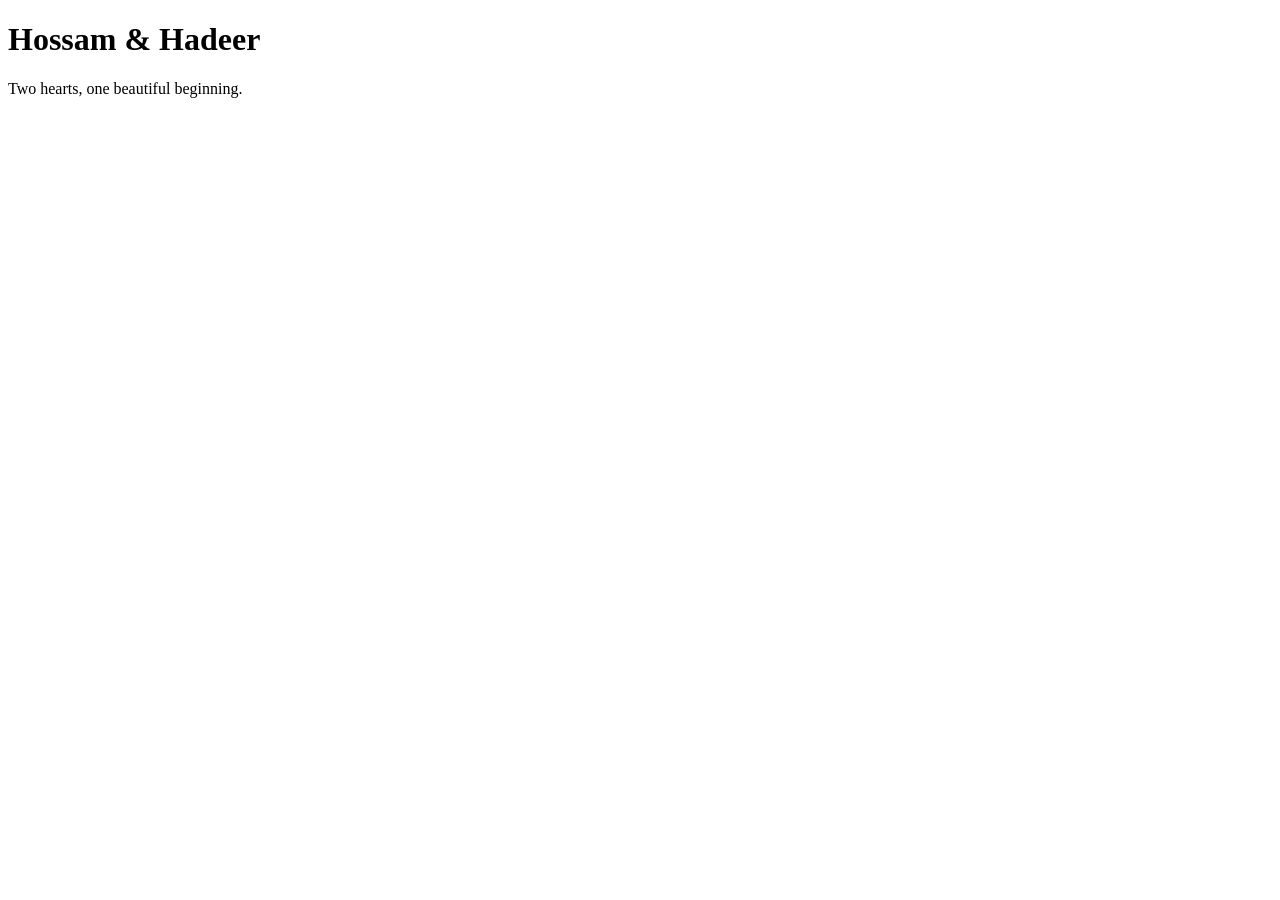
==== .index.html @ 11a57822 "Create .index.html" ====
<!DOCTYPE html>
<html lang="en">
<head>
  <meta charset="UTF-8">
  <meta name="viewport" content="width=device-width, initial-scale=1.0">
  <title>Hossam & Hadeer</title>
</head>
<body>

  <h1>Hossam & Hadeer</h1>
  <p>Two hearts, one beautiful beginning.</p>

</body>
</html>
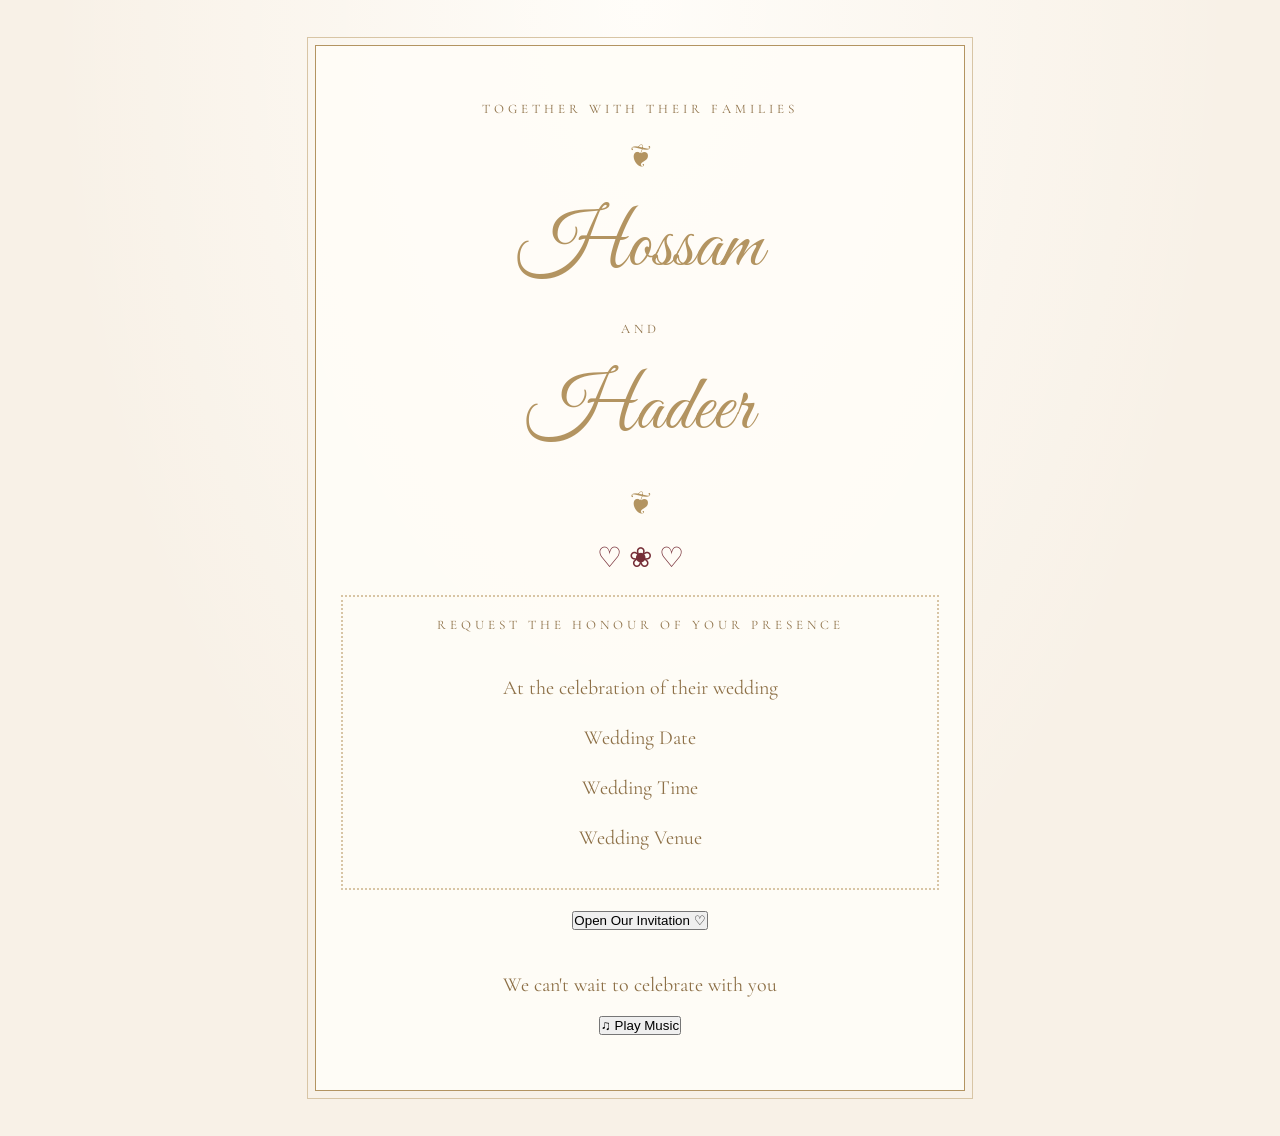
==== commit 480f3d55: "Update .index.html" ====
--- a/.index.html
+++ b/.index.html
@@ -3,12 +3,53 @@
 <head>
   <meta charset="UTF-8">
   <meta name="viewport" content="width=device-width, initial-scale=1.0">
-  <title>Hossam & Hadeer</title>
+  <title>Hossam & Hadeer Wedding</title>
+  <link rel="stylesheet" href="style.css">
 </head>
+
 <body>
 
-  <h1>Hossam & Hadeer</h1>
-  <p>Two hearts, one beautiful beginning.</p>
+  <main class="invitation" id="invitation">
+    <div class="card">
+
+      <p class="subtitle">TOGETHER WITH THEIR FAMILIES</p>
+
+      <div class="ornament">❦</div>
+
+      <h1>Hossam</h1>
+      <p class="subtitle">AND</p>
+      <h1>Hadeer</h1>
+
+      <div class="ornament">❦</div>
+
+      <p class="rose">♡ ❀ ♡</p>
+
+      <div class="lace">
+        <p class="subtitle">REQUEST THE HONOUR OF YOUR PRESENCE</p>
+        <div class="details">
+          <p>At the celebration of their wedding</p>
+          <p>Wedding Date</p>
+          <p>Wedding Time</p>
+          <p>Wedding Venue</p>
+        </div>
+      </div>
+
+      <button id="openInvitation">Open Our Invitation ♡</button>
+
+      <div class="details">
+        <p>We can't wait to celebrate with you</p>
+      </div>
+
+      <button id="musicButton">♫ Play Music</button>
+
+      <audio id="weddingMusic" loop></audio>
+
+      <div id="countdown"></div>
+
+    </div>
+  </main>
+
+  <script src="script.js"></script>
 
 </body>
 </html>
--- a/style.css
+++ b/style.css
@@ -0,0 +1,108 @@
+@import url('https://fonts.googleapis.com/css2?family=Great+Vibes&family=Cormorant+Garamond:wght@400;500;600&display=swap');
+
+:root {
+  --cream: #f8f1e7;
+  --beige: #e9dcc8;
+  --gold: #b39461;
+  --dark-gold: #8d7047;
+  --burgundy: #762e37;
+  --white: #fffdf8;
+}
+
+* {
+  margin: 0;
+  padding: 0;
+  box-sizing: border-box;
+}
+
+body {
+  background: var(--cream);
+  color: var(--dark-gold);
+  font-family: 'Cormorant Garamond', serif;
+  text-align: center;
+}
+
+.invitation {
+  min-height: 100vh;
+  padding: 45px 20px;
+  position: relative;
+  overflow: hidden;
+  background:
+    radial-gradient(ellipse at top, #fffdf9, transparent 65%),
+    var(--cream);
+}
+
+.card {
+  max-width: 650px;
+  margin: auto;
+  padding: 55px 25px;
+  background: rgba(255, 253, 248, 0.9);
+  border: 1px solid var(--gold);
+  outline: 1px solid #d8c5a5;
+  outline-offset: 7px;
+  position: relative;
+  animation: appear 2s ease;
+}
+
+h1 {
+  font-family: 'Great Vibes', cursive;
+  font-size: clamp(48px, 10vw, 78px);
+  color: var(--gold);
+  font-weight: 400;
+  margin: 25px 0;
+}
+
+.subtitle {
+  letter-spacing: 4px;
+  font-size: 13px;
+  color: var(--dark-gold);
+}
+
+.ornament {
+  font-size: 30px;
+  color: var(--gold);
+  margin: 20px;
+}
+
+.names {
+  line-height: 1.5;
+}
+
+.rose {
+  color: var(--burgundy);
+  font-size: 28px;
+  margin: 15px;
+}
+
+.details {
+  margin-top: 35px;
+  line-height: 2;
+  font-size: 20px;
+}
+
+.details p {
+  margin: 10px;
+}
+
+.lace {
+  border: 2px dotted #d8c5a5;
+  padding: 20px;
+  margin: 20px 0;
+}
+
+@keyframes appear {
+  from {
+    opacity: 0;
+    transform: translateY(25px);
+  }
+  to {
+    opacity: 1;
+    transform: translateY(0);
+  }
+}
+
+@media (max-width: 480px) {
+  .card {
+    padding: 35px 15px;
+  }
+}
